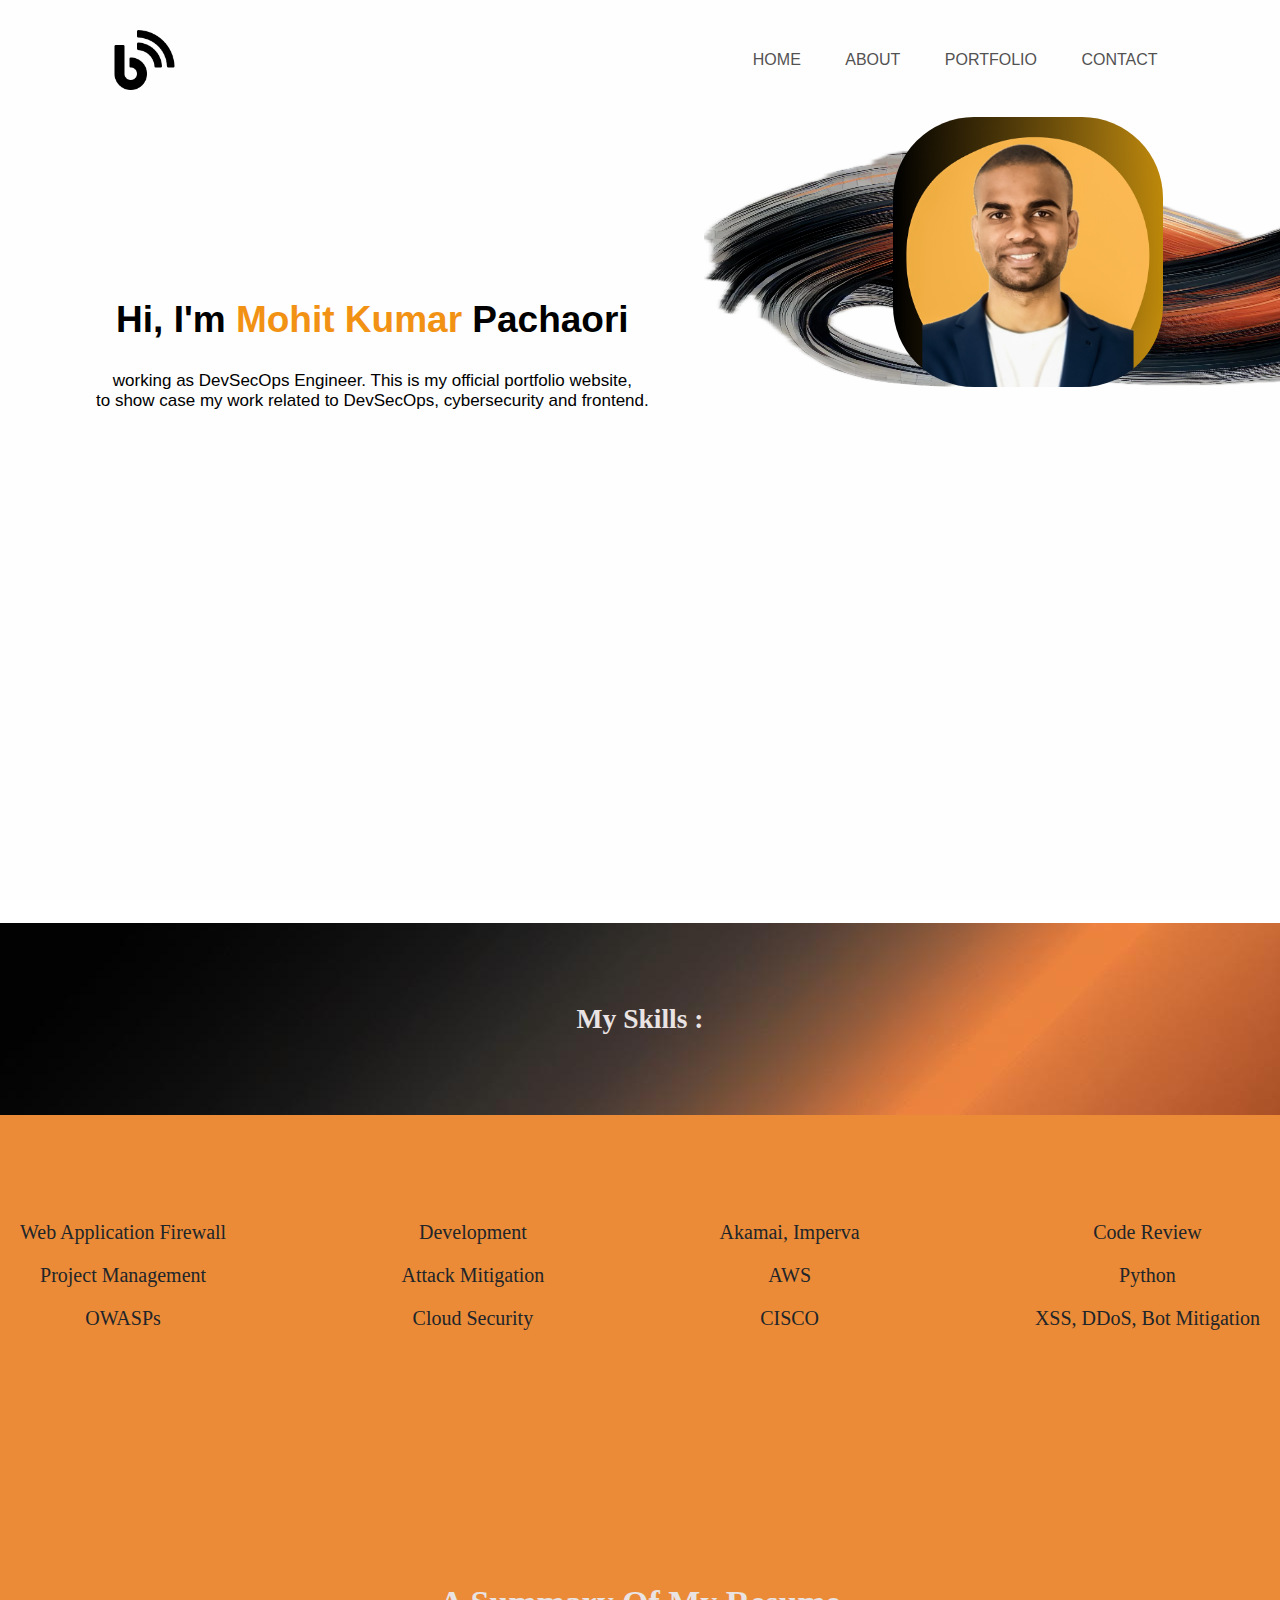
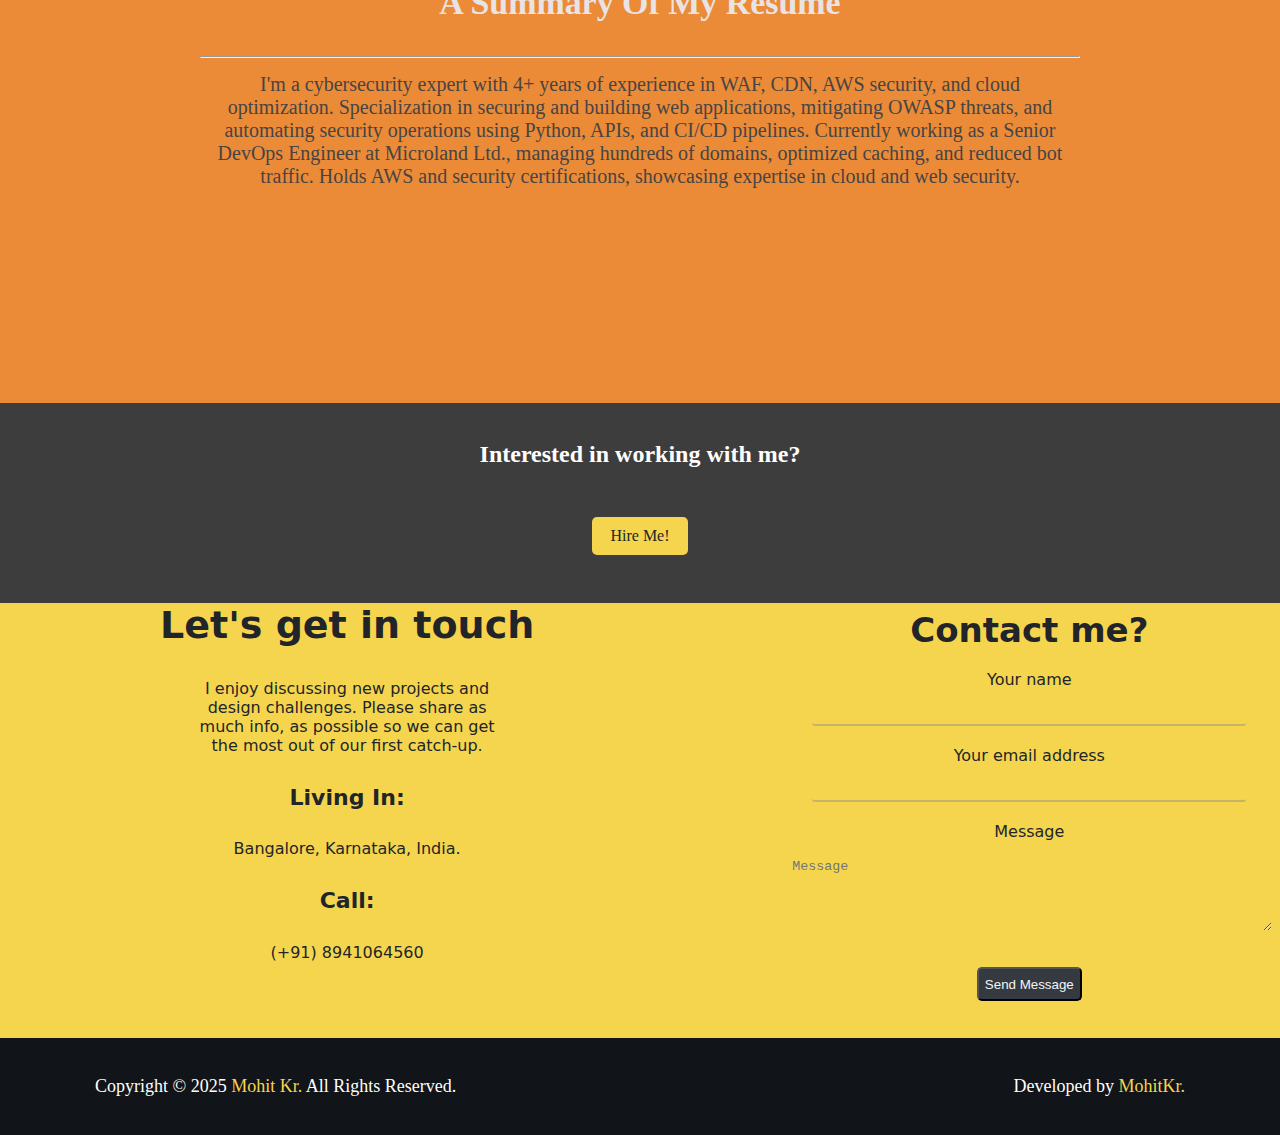
==== index.html @ 97b207b9 "message: new" ====
<!DOCTYPE html>
<html lang="en">
<head>
    <meta charset="UTF-8">
    <meta name="viewport" content="width=device-width, initial-scale=1.0">
    <title>Resume-Portfolio</title>
    <link rel="stylesheet" href="https://cdnjs.cloudflare.com/ajax/libs/font-awesome/5.15.3/css/all.min.css">
    <link rel="stylesheet" href="style/scale.css">  
</head>
<body>

    <div class="container">

        <div class="navig">
            <nav>
                <img src="icons8-logo-128.png" class="logo">
                <ul>
                    <li><a href="index_static.html">HOME</a></li>
                    <li><a href="">ABOUT</a></li>
                    <li><a href="https://bunny-rgb.github.io/Resume_portfolio/index.html">PORTFOLIO</a></li>
                    <li><a href="">CONTACT</a></li>
                </ul>
            </nav> 

            <!-- Info-->
            <div class="info">
                <mydet>
                    <h2> Hi, I'm <span>Mohit Kumar</span> Pachaori<br></h2>
                    <p>working as DevSecOps Engineer. This is my official portfolio website,<br>
                        to show case my work related to DevSecOps, cybersecurity and frontend.</p> 
                </mydet>

                <!--<h2> Hi, I'm <span>Mohit Kumar</span> Pachaori<br></h2>
                <p>working as DevSecOps Engineer. This is my official portfolio website,<br>
                 to show case my work related to DevSecOps, cybersecurity and frontend.</p> -->



                 <!-- Adding Images and Animation-->

                 <div class="img_box">
                    <img src="image.png" class="backimg">
                    <img src="IMG_2919.JPG" class="prfl">
                 </div>

            </div>

            


                  <!-- Adding Images and Animation-->


           <!--<div class="img_box">
                 <img src="image.png" class="backimg">
                 <img src="IMG_2919.JPG" class="prfl">

                 !! Copyright to mohiKumar Pachaori !!
                 @vagabond__r
            </div>-->

        </div>


        <!--Skills-->
        <div class="skill">

            <h2 style="background-image: url('left to right black orange blend image.jpg');">  My Skills :</h2> 
            <br>

            <div class="row">
                <div class="col-md-3 col-sm-3">

                     <p>Web Application Firewall</p>
                     <p>Project Management</p>
                     <p>OWASPs</p>
                     
                </div>

                <div class="col-md-3 col-sm-3">
                     <p>Development</p>
                      <p>Attack Mitigation</p>
                     <p>Cloud Security</p>
                </div>

                <div class="col-md-3 col-sm-3">
                     <p>Akamai, Imperva</p>
                     <p>AWS </p>
                     <p>CISCO</p>
                </div>

                <div class="col-md-3 col-sm-3">
                     <p>Code Review</p>
                     <p>Python</p>
                     <p>XSS, DDoS, Bot Mitigation</p>
                </div>
            </div>

             <!--Sumary of resume-->

            <div class="resumesummary">

                <summ>
                    <h3>
                        A Summary Of My Resume
                    </h3>
                    <hr />

                    <p class="Summary">I'm a cybersecurity expert with 4+ years of experience in WAF, CDN, AWS security, and cloud optimization. Specialization
                        in securing and building web applications, mitigating OWASP threats, and automating security operations using Python, APIs, and CI/CD pipelines.
                        Currently working as a Senior DevOps Engineer at Microland Ltd., managing hundreds of domains, optimized caching, and reduced 
                        bot traffic. Holds AWS and security certifications, showcasing expertise in cloud and web security.</p>

                    
                    
                </summ>
            </div>
        </div>

        <!--Get in touch-->
        <div class="touch">
            <h2> Interested in working with me? </h2>
            <a href="#contact" class="hire" data-wow-delay="1s" style="visibility: visible; animation-delay: 1s;">Hire Me!</a>

        </div>


        <!--touch and contact details-->
        <div class="contactinfo">
            <det>


                <h2> Let's get in touch</h2>
                <p> I enjoy discussing new projects and <br>
                design challenges. Please share as <br>
                much info, as possible so we can get <br>
                the most out of our first catch-up.
                 </p>

                 <h4>
                    Living In:
                </h4>
                <p>
                    Bangalore, Karnataka, India.
                </p>

                <h4>
                    Call:
                </h4>
                <p>
                    (+91) 8941064560
                </p>
            </det>

            <!--contact me-->
            <div class="contactme">
                
                <h5> Contact me? </h5>
                <p> Your name 
                    <form>
                        <input type="text"  class="yourname" required="required" maxlength="100">
                    </form>
                </p>
                
                <p> Your email address </p>
                <form>
                    <input type="email"  class="yourmail" required="required" maxlength="255">
                </form>
                <p> Message </p>
                <form>
                    <textarea placeholder="Message" class="mssg"></textarea>
                </form>

                <form class="button">
                    <button type="submit"> Send Message </button>

                </form>

                    <!-- will give INPUT field on this page ---- COMPLETED-->

            </div>
        </div>



        



        <!--copyright @mohitkumarpachaori-->
        <div class="copyright">
            <p>Copyright © 2025 <span>Mohit Kr.</span>  All Rights Reserved.</p>
            <p>Developed by <span>MohitKr.</span></p>
        </div>

    </div>
       
</body>
</html>
---- style/scale.css ----
/* Media Max-width -- 662*/
/* -----------------------------------------*/

@media (orientation: portrait){

    html,body{
        overflow-x: hidden;
        margin: 0;
        padding: 0;
        width: 100%;
    }
    
    .container{
        text-align: center;
        width: 100%;
        margin: 0 auto;
    }
    
    .navig {
        height: 100vh;
        width: 100%;
        background: #fefefe;
        font-family: sans-serif;
        position: relative;
    
        
    }
    
    nav {
        display: flex;
        padding: 20px 0;
        justify-content: space-between;
        align-items: center;
        margin: auto;
        width: 84%;
        
    
    }
    
    .logo{
        width: 60px;
        cursor: pointer;
    }
    
    nav ul li {
        display: inline-block;
        list-style: none ;
        margin: 10px 20px;
        font-family: 'Gill Sans', 'Gill Sans MT', Calibri, 'Trebuchet MS', sans-serif   ;
        font-size: 12px;
    
    }
    
    nav ul li a{
        color: rgb(83, 82, 82);
        text-decoration:wavy;
    
    }
    
    nav ul li a:hover{
        color: rgb(238, 62, 62);
    
    }


     /*Image prf and bckgrnd*/
    
     img{
        max-width: 113% auto;
        max-height: auto;
        display: block;
    }
    
    .backimg{
        width: 1200px;
        margin-left: -12%;
        
    
        
    
    }
    .prfl{
        width: 50px auto; 
        height: 40px auto;
        padding:center;
    }
    
    .img_box{
        width: 80%;
        height: 50%;
        position: absolute;
        right: 100px;
        margin-top: -15%;
      
        
    }
    .img_box img{
        height: 60%;
        left: 50%;
        bottom: 38%;
        position: absolute;
        transform: translateY(-130%) translateX(-30%);
        border-radius: 30%;
        transition: bottom 1s;
        
    }

    /* First page Info*/
    
    .info {
        margin-left: 1px;
        margin-top: 75%;
        border-left: 1px;

        mydet{
            margin-top: 55px 50px 40px;
        }
        
    
        p {
            font-style: normal;
            font-weight: lighter;
            margin-top: 1%;
            font-size: 12px;
        }
    }
    
    .info h2 {
        font-size: 25px;
        span {
            color: rgb(242, 146, 21);
        }
    }
    
    
    /*hovering moise transition*/
    
    .img_box:hover .backimg{
        bottom: 60px;
    
    }
    
    /*.img_box:hover .prfl{
        right: 1px;
    }*/
    
    /*Resume Summary*/
    
    .resumesummary{
        padding: 100px;
    
        p{
            color: rgb(71, 68, 68);
            margin: 15px;
            font-size: 18px;
        }
    
        h3{
            font-style:oblique;
            font-family:'Times New Roman', Times, serif;
            justify-content: space-between;
        }
    }
    
    
    /*skills data*/
    .skill{
        color: rgb(233, 227, 227);
        text-align: center;
        background-color: rgb(235, 139, 55);
        font-size: 29px;
        font-variant: initial;
    
    
        h2{
            font-family:'Times New Roman', Times, serif;
            font-size: 27.5px;
            padding: 80px;
            font-style:initial;
            margin-bottom: -75px;
        }
    
        p{
            color: #212529;
            font-family:'Times New Roman', Times, serif;
            font-size: 16px;
        }
    
       
    }
    
    .row{
        margin-top: 10%;
        display: flex;
        text-align: center;
        flex-wrap: wrap;
        justify-content: space-between;
    
        
    }
    
    
    
    .col-md-3{
        p{
            margin: 20px;
        }
    }
    
    .hr{
        color: yellow;
    }
    
    
    /*Hire*/
    
    .touch{
        padding:18px;
        background-color: #3d3d3d;
        color: #FFFFFF;
        text-align: center;
        
        display: flex;
        flex-direction: column;
        align-items: center;
        justify-content: center;
    
        height: 100%;
        
        
    
        h2{
            font-style: normal;
            border-color: green;
        }
        
    
    }
    
    
    .touch a{
    
        background: #F5D54E;
        padding: 10px 18px;
        text-decoration: none;
        color: #212529;
        display: inline-block;
        margin: 30px 0px;
        border-radius: 5px;
    
    }
    
    .touch a:hover{
        color: rgb(55, 148, 118);
    }
    
    
    /* get in touch and details*/
    
    .contactinfo{
        background: #F5D54E;
        color: #212529;
        font-family: system-ui, -apple-system, BlinkMacSystemFont, 'Segoe UI', Roboto, Oxygen, Ubuntu, Cantarell, 'Open Sans', 'Helvetica Neue', sans-serif;
        text-wrap: wrap;
        display:block;
    
        det{
            margin-bottom: 60px;
            margin-left: 160px;
        }
    
        h2{
            margin-top: 0px;
            font-size: 38px;
        }
    
        p{
            margin-top: 20px;
        }
    
        h4{
            margin-top: 30px;
            font-size: 22px;
        }
    
    
    }

    .contactme{
        display:flexbox;
        flex-direction: column;
        font-style: normal;
        font-family: system-ui, -apple-system, BlinkMacSystemFont, 'Segoe UI', Roboto, Oxygen, Ubuntu, Cantarell, 'Open Sans', 'Helvetica Neue', sans-serif;
        margin: 90px 30px 0px 10%;
        h5{
            font-size: 34px;
            margin: 7px 75px 10px;
            
            
        }
    
        p{
            font-size: 16px;
            font-family:system-ui, -apple-system, BlinkMacSystemFont, 'Segoe UI', Roboto, Oxygen, Ubuntu, Cantarell, 'Open Sans', 'Helvetica Neue', sans-serif
            /*margin-right: -700%;*/
            
        }
    }

    .contactme input{
        
       
        border-top: none;
        border-left: none;
        border-right: none;
        border-bottom-color: #37363672;
        border-radius: 3px;
       /* appearance: none;*/
        background-color:#F5D54E;
        

        
        min-width: 90%;

        
    }

    

    .contactme button{
        background-color: #343a40;
        color: whitesmoke;
        border-radius: 5px;
        margin-top: 32px;
        width: auto;
        max-width: 190px;
        min-height: 34px;
        margin-bottom: 50px;
    }

    .contactme textarea{
        appearance: none;
        border: none;
        border-radius: 3px;
        min-width: 100%;
        min-height: 70px;
        background-color:#F5D54E
    }
   
    
    .copyright p{
        color: #fefefe; 
        font-size: 12px; 
        span{
            color: #F5D54E;
        }
    }
    
    
    .copyright{
        background-color: #111418;
        color: #FFFFFF;
        display: flex;
        justify-content: space-between;
        align-items: center;
        margin: auto;
        font-size: 14px;
        padding-block: start end;
        
        
    }

}


/**--- Default layout --*/

/* --------------------------------------
@vagabond__r
----------------------------------------*/


@media (orientation: landscape){
    html,body{
        overflow-x: hidden;
        margin: 0;
        padding: 0;
        width: 100%;
    }
    
    /**{
        outline: 1px solid red;
    }*/
    
    /* -- Developed by Mohit Kumar Pachaori */
    /*body {
        background: rgb(232, 168, 83);
        color: rgb(4, 4, 4);
        d-- @vagabond__r
        font-family: 'Franklin Gothic Medium', 'Arial Narrow', Arial, sans-serif;
    }*/
    
    .container{
        text-align: center;
        width: 100%;
        margin: 0 auto;
    }
    
    .navig {
        height: 100vh;
        width: 100%;
        background: #fefefe;
        font-family: sans-serif;
        position: relative;
    
        
    }
    
    nav {
        display: flex;
        padding: 20px 0;
        justify-content: space-between;
        align-items: center;
        margin: auto;
        width: 84%;
        
    
    
    }
    
    .logo{
        width: 80px;
        cursor: pointer;
    }
    
    nav ul li {
        display: inline-block;
        list-style: none ;
        margin: 10px 20px;
        font-family: 'Gill Sans', 'Gill Sans MT', Calibri, 'Trebuchet MS', sans-serif   ;
    
    }
    
    nav ul li a{
        color: rgb(83, 82, 82);
        text-decoration:wavy;
    
    }
    
    nav ul li a:hover{
        color: rgb(238, 62, 62);
    
    }
    
    .info {

        display:flex;
        padding: 20px 0 0px;
        justify-content: space-between;
        align-items: center;
        margin: auto;
        width: 85%;
        margin-top: 10%;

        .mydet{
            width: auto;
            cursor: pointer;
        }
        
    
        p {
            font-style: normal;
            font-weight: lighter;
            margin-top: 1%;
            /*margin-left: -39%;*/
            font-size: 17px;
        }
    }
    
    .info h2 {
       /* margin-left: -39%;*/
        font-size: 37px;
        
        span {
            color: rgb(242, 146, 21);
        }
    }
    
    
    /*Image prf and bckgrnd*/
    
    .img_box img{
        max-width: auto;
        height: auto;
        display: inline-block;
        margin: -250px 50px;
    }
    
    .backimg{
        width: 900px;
        margin-left: -12%;
    
        
    
    }
    .prfl{
        width: 275px auto; 
    }
    
    .img_box{
        width: 40%;
        height: 50%;
        position: absolute;
        right: 100px;
      
        
    }
    .img_box img{
        height: 60%;
        left: 50%;
        bottom: 19%;
        position: absolute;
        transform: translateY(-130%) translateX(-30%);
        border-radius: 30%;
        transition: bottom 1s;
    }
    
    /*hovering moise transition*/
    
    .img_box:hover .backimg{
        bottom: 60px;
    
    }
    
    /*.img_box:hover .prfl{
        right: 1px;
    }*/
    
    
    
    /*skills data*/
    .skill{
        color: rgb(233, 227, 227);
        text-align: center;
        background-color: rgb(235, 139, 55);
        font-size: 29px;
        font-variant: initial;
    
    
        h2{
            font-family:'Times New Roman', Times, serif;
            font-size: 27.5px;
            padding: 80px;
            font-style:initial;
            margin-bottom: -75px;
        }
    
        p{
            color: #212529;
            font-family:'Times New Roman', Times, serif;
            font-size: 20px;
        }
    
       
    }
    
    .row{
        margin-top: 10%;
        display: flex;
        text-align: center;
        flex-wrap: wrap;
        justify-content: space-between;
    
        
    }
    
    
    
    .col-md-3{
        p{
            margin: 20px;
        }
    }
    
    .hr{
        color: yellow;
    }
    
    
    /*Resume Summary*/
    
    .resumesummary{
        padding: 200px;
    
        p{
            color: rgb(71, 68, 68);
            margin: 15px;
        }
    
        h2{
            font-style:oblique;
        }
    }
    
    
    /*Hire*/
    
    .touch{
        padding:18px;
        background-color: #3d3d3d;
        color: #FFFFFF;
        text-align: center;
        
        display: flex;
        flex-direction: column;
        align-items: center;
        justify-content: center;
    
        height: 100%;
        
        
    
        h2{
            font-style: normal;
            border-color: green;
        }
        
    
    }
    
    
    .touch a{
    
        background: #F5D54E;
        padding: 10px 18px;
        text-decoration: none;
        color: #212529;
        display: inline-block;
        margin: 30px 0px;
        border-radius: 5px;
    
    }
    
    .touch a:hover{
        color: rgb(55, 148, 118);
    }
    
    
    /* get in touch and details*/
    
    .contactinfo{
        background: #F5D54E;
        color: #212529;
        font-family: system-ui, -apple-system, BlinkMacSystemFont, 'Segoe UI', Roboto, Oxygen, Ubuntu, Cantarell, 'Open Sans', 'Helvetica Neue', sans-serif;
        text-wrap: wrap;
        display: flex;
    
        det{
            margin-bottom: 60px;
            margin-left: 160px;
        }
    
        h2{
            margin-top: 0px;
            font-size: 38px;
        }
    
        p{
            margin-top: 20px;
        }
    
        h4{
            margin-top: 30px;
            font-size: 22px;
        }
    
    
    }
    
    .contactme{
        display:flexbox;
        flex-direction: column;
        font-style: normal;
        font-family: system-ui, -apple-system, BlinkMacSystemFont, 'Segoe UI', Roboto, Oxygen, Ubuntu, Cantarell, 'Open Sans', 'Helvetica Neue', sans-serif;
        margin: 0px 10px 0px 20%;
        h5{
            font-size: 34px;
            margin: 7px 120px 10px;
            
            
        }
    
        p{
            font-size: 16px;
            font-family:system-ui, -apple-system, BlinkMacSystemFont, 'Segoe UI', Roboto, Oxygen, Ubuntu, Cantarell, 'Open Sans', 'Helvetica Neue', sans-serif
            /*margin-right: -700%;*/
            
        }
    }

    .contactme input{
        
       
        border-top: none;
        border-left: none;
        border-right: none;
        border-bottom-color: #37363672;
        border-radius: 3px;
       /* appearance: none;*/
        background-color:#F5D54E;
        

        
        min-width: 90%;

        
    }

    

    .contactme button{
        background-color: #343a40;
        color: whitesmoke;
        border-radius: 5px;
        margin-top: 32px;
        width: auto;
        max-width: 190px;
        min-height: 34px;
    }

    .contactme textarea{
        appearance: none;
        border: none;
        border-radius: 3px;
        min-width: 100%;
        min-height: 70px;
        background-color:#F5D54E
    }
   
    
    
    .copyright p{
        color: #fefefe; 
        font-size: 18px; 
        span{
            color: #F5D54E;
        }
    }
    
    
    .copyright{
        background-color: #111418;
        color: #FFFFFF;
        display: flex;
        justify-content: space-between;
        align-items: center;
        margin: auto;
        font-size: 16px;
        padding: 20px 95px;
       
        
        
    }
    
    
    
    
}
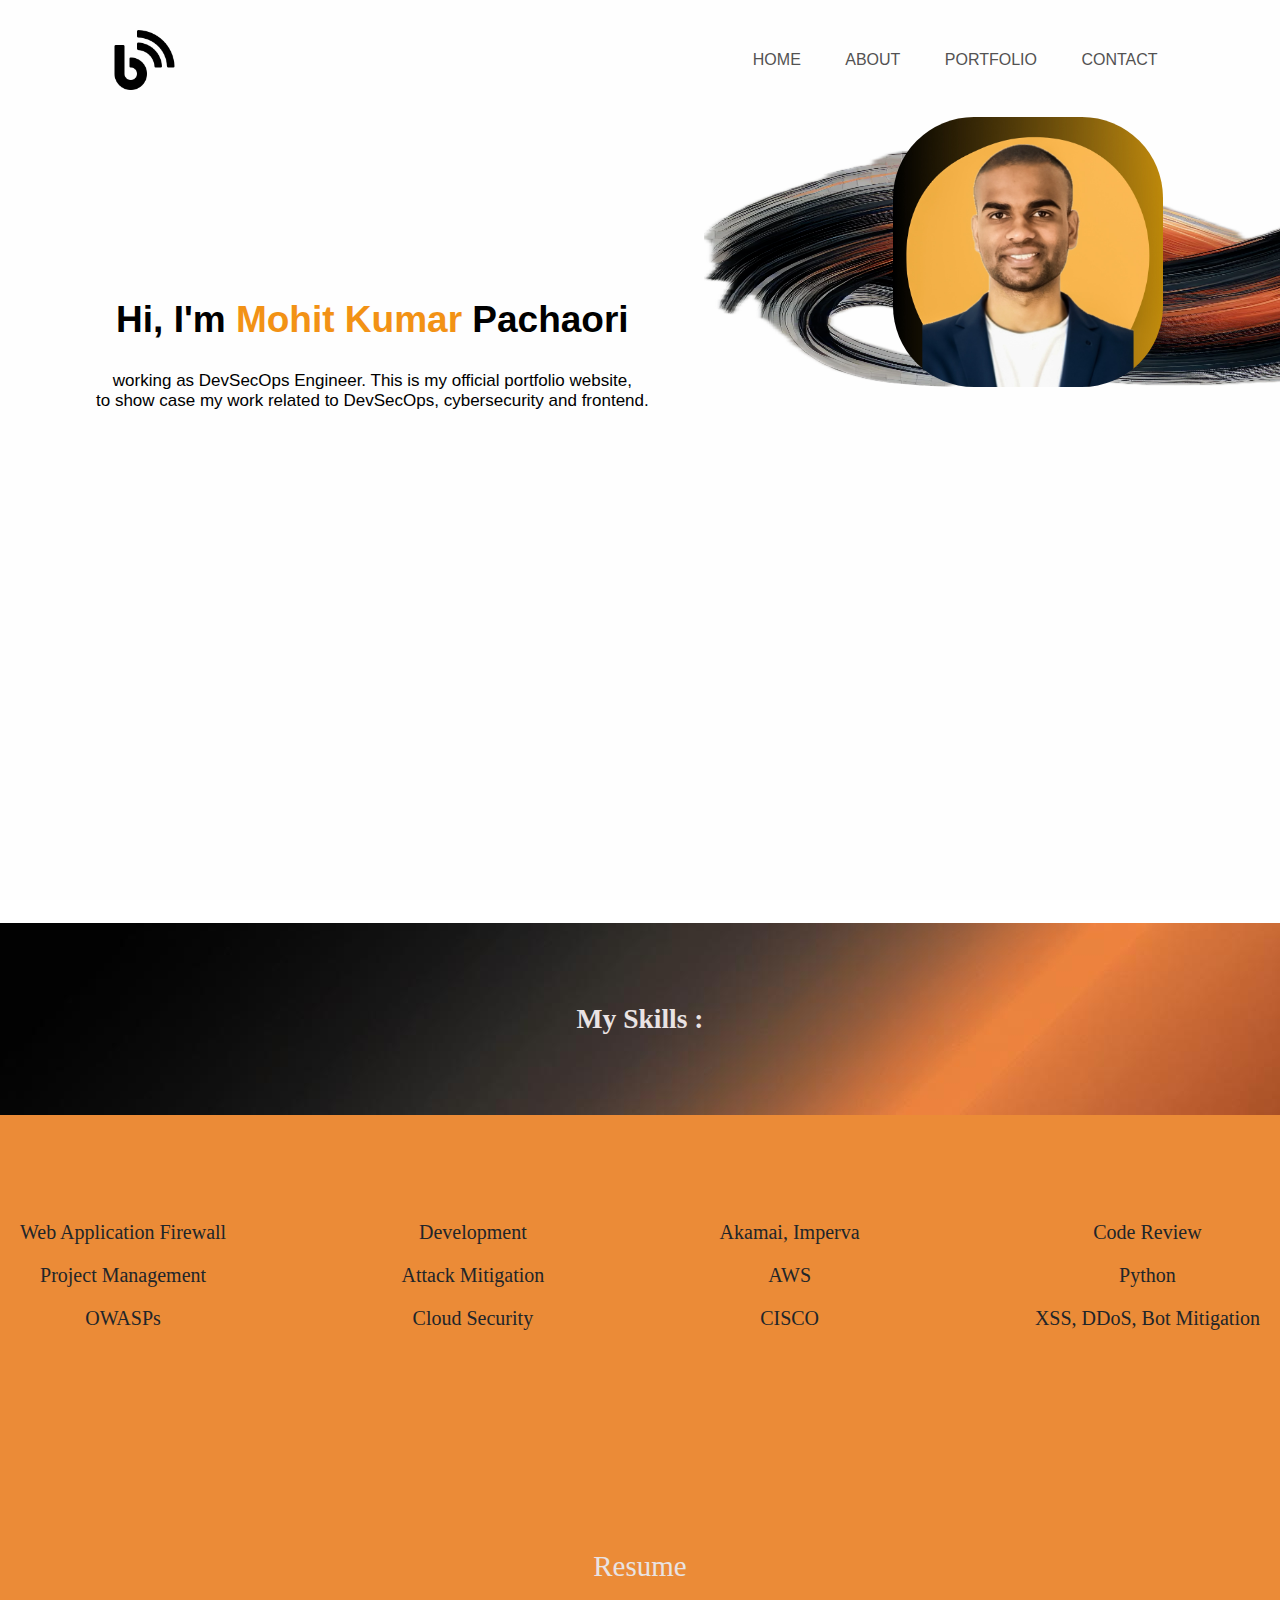
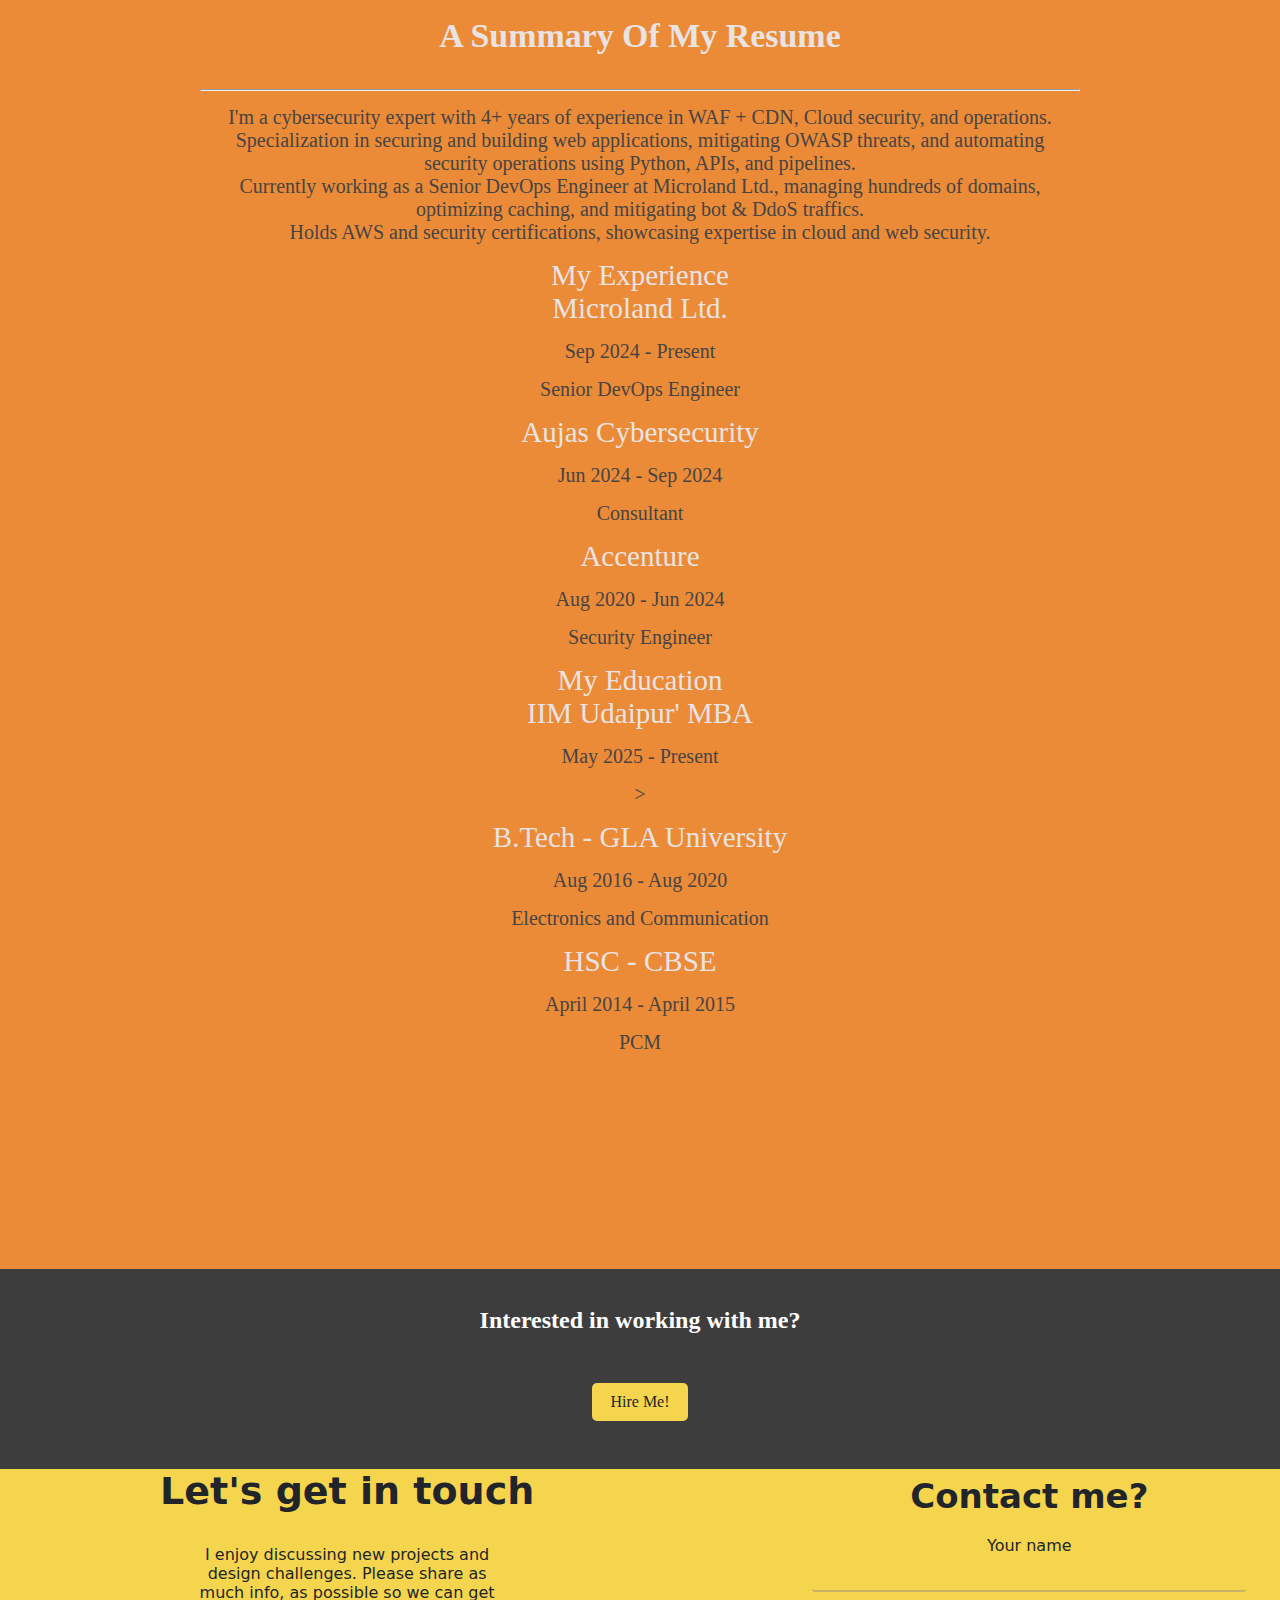
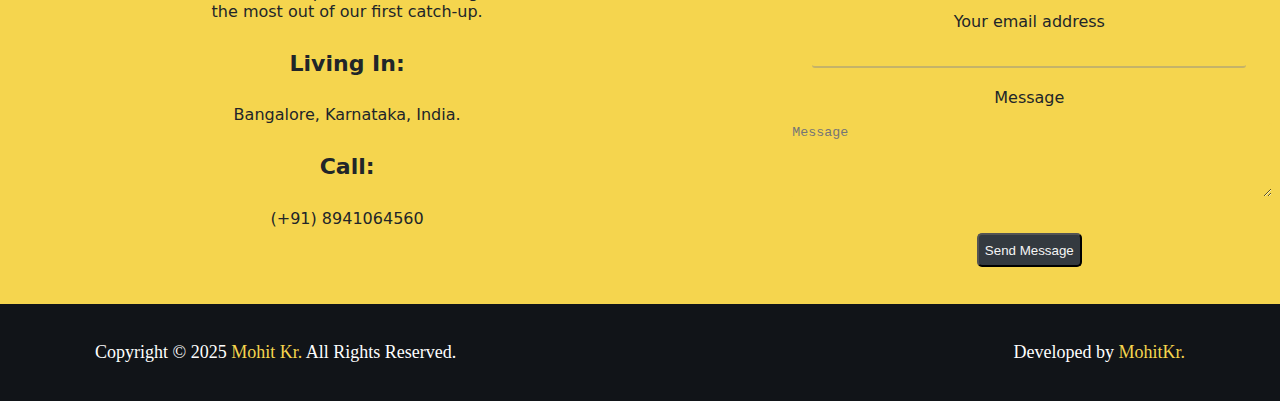
==== commit d641f5ad: "Update index.html" ====
--- a/index.html
+++ b/index.html
@@ -15,12 +15,12 @@
             <nav>
                 <img src="icons8-logo-128.png" class="logo">
                 <ul>
-                    <li><a href="index_static.html">HOME</a></li>
-                    <li><a href="">ABOUT</a></li>
+                    <li><a href="index.html">HOME</a></li>
+                    <li><a href="#About">ABOUT</a></li>
                     <li><a href="https://bunny-rgb.github.io/Resume_portfolio/index.html">PORTFOLIO</a></li>
-                    <li><a href="">CONTACT</a></li>
+                    <li><a href="#Contact">CONTACT</a></li>
                 </ul>
-            </nav> 
+            </nav>
 
             <!-- Info-->
             <div class="info">
@@ -63,7 +63,7 @@
 
 
         <!--Skills-->
-        <div class="skill">
+        <div class="skill" div id="About">
 
             <h2 style="background-image: url('left to right black orange blend image.jpg');">  My Skills :</h2> 
             <br>
@@ -101,18 +101,66 @@
             <div class="resumesummary">
 
                 <summ>
+                    <h7><span class="highlight-box">Resume</span></h7><br>
                     <h3>
-                        A Summary Of My Resume
+                        A Summary Of My <span class="resumehtl">Resume</span>
                     </h3>
                     <hr />
 
-                    <p class="Summary">I'm a cybersecurity expert with 4+ years of experience in WAF, CDN, AWS security, and cloud optimization. Specialization
-                        in securing and building web applications, mitigating OWASP threats, and automating security operations using Python, APIs, and CI/CD pipelines.
-                        Currently working as a Senior DevOps Engineer at Microland Ltd., managing hundreds of domains, optimized caching, and reduced 
-                        bot traffic. Holds AWS and security certifications, showcasing expertise in cloud and web security.</p>
-
+                    <p class="Summary">I'm a cybersecurity expert with 4+ years of experience in WAF + CDN, Cloud security, and operations.<br>
+                         Specialization in securing and building web applications, mitigating OWASP threats, and automating security operations using Python, APIs, and pipelines.<br>
+                        Currently working as a Senior DevOps Engineer at Microland Ltd., managing hundreds of domains, optimizing caching, and mitigating 
+                        bot & DdoS traffics.<br>
+                        Holds AWS and security certifications, showcasing expertise in cloud and web security.</p>
+
+                    <!-- Experience -->
+
+                    <section class="experiencesection">
+                        <h7 class="exp-title"> My Experience</h7>
+
+                        <div class="exp-items">
+                            <h8>Microland Ltd.</h8>
+                            <p> Sep 2024 - Present</p>
+                            <p> Senior DevOps Engineer</p>
+                        </div>
+
+                        <div class="exp-items">
+                            <h8> Aujas Cybersecurity</h8>
+                            <p> Jun 2024 - Sep 2024</p>
+                            <p> Consultant</p>
+                        </div>
+
+                        <div class="exp-items">
+                            <h8> Accenture</h8>
+                            <p> Aug 2020 - Jun 2024</p>
+                            <p> Security Engineer</p>
+                        </div>
+                    </section> 
                     
-                    
+                    <!-- Education -->
+
+                    <section class="Educationsection">
+                        <h7 class="edu-title"> My Education</h7>
+
+                        <div class="Edu-items">
+                            <h8>IIM Udaipur' MBA</h8>
+                            <p> May 2025 - Present</p>
+                            <p> <!--Data can be put here --> > </p>
+                        </div>
+
+                        <div class="Edu-items">
+                            <h8> B.Tech - GLA University</h8>
+                            <p> Aug 2016 - Aug 2020</p>
+                            <p> Electronics and Communication</p>
+                        </div>
+
+                        <div class="Edu-items">
+                            <h8> HSC - CBSE</h8>
+                            <p> April 2014 - April 2015</p>
+                            <p> PCM</p>
+                        </div>
+                    </section> 
+
                 </summ>
             </div>
         </div>
@@ -120,13 +168,13 @@
         <!--Get in touch-->
         <div class="touch">
             <h2> Interested in working with me? </h2>
-            <a href="#contact" class="hire" data-wow-delay="1s" style="visibility: visible; animation-delay: 1s;">Hire Me!</a>
+            <a href="#Contact" class="hire" data-wow-delay="1s" style="visibility: visible; animation-delay: 1s;">Hire Me!</a>
 
         </div>
 
 
         <!--touch and contact details-->
-        <div class="contactinfo">
+        <div class="contactinfo" dev id="Contact">
             <det>
 
 
@@ -196,4 +244,4 @@
     </div>
        
 </body>
-</html>+</html>
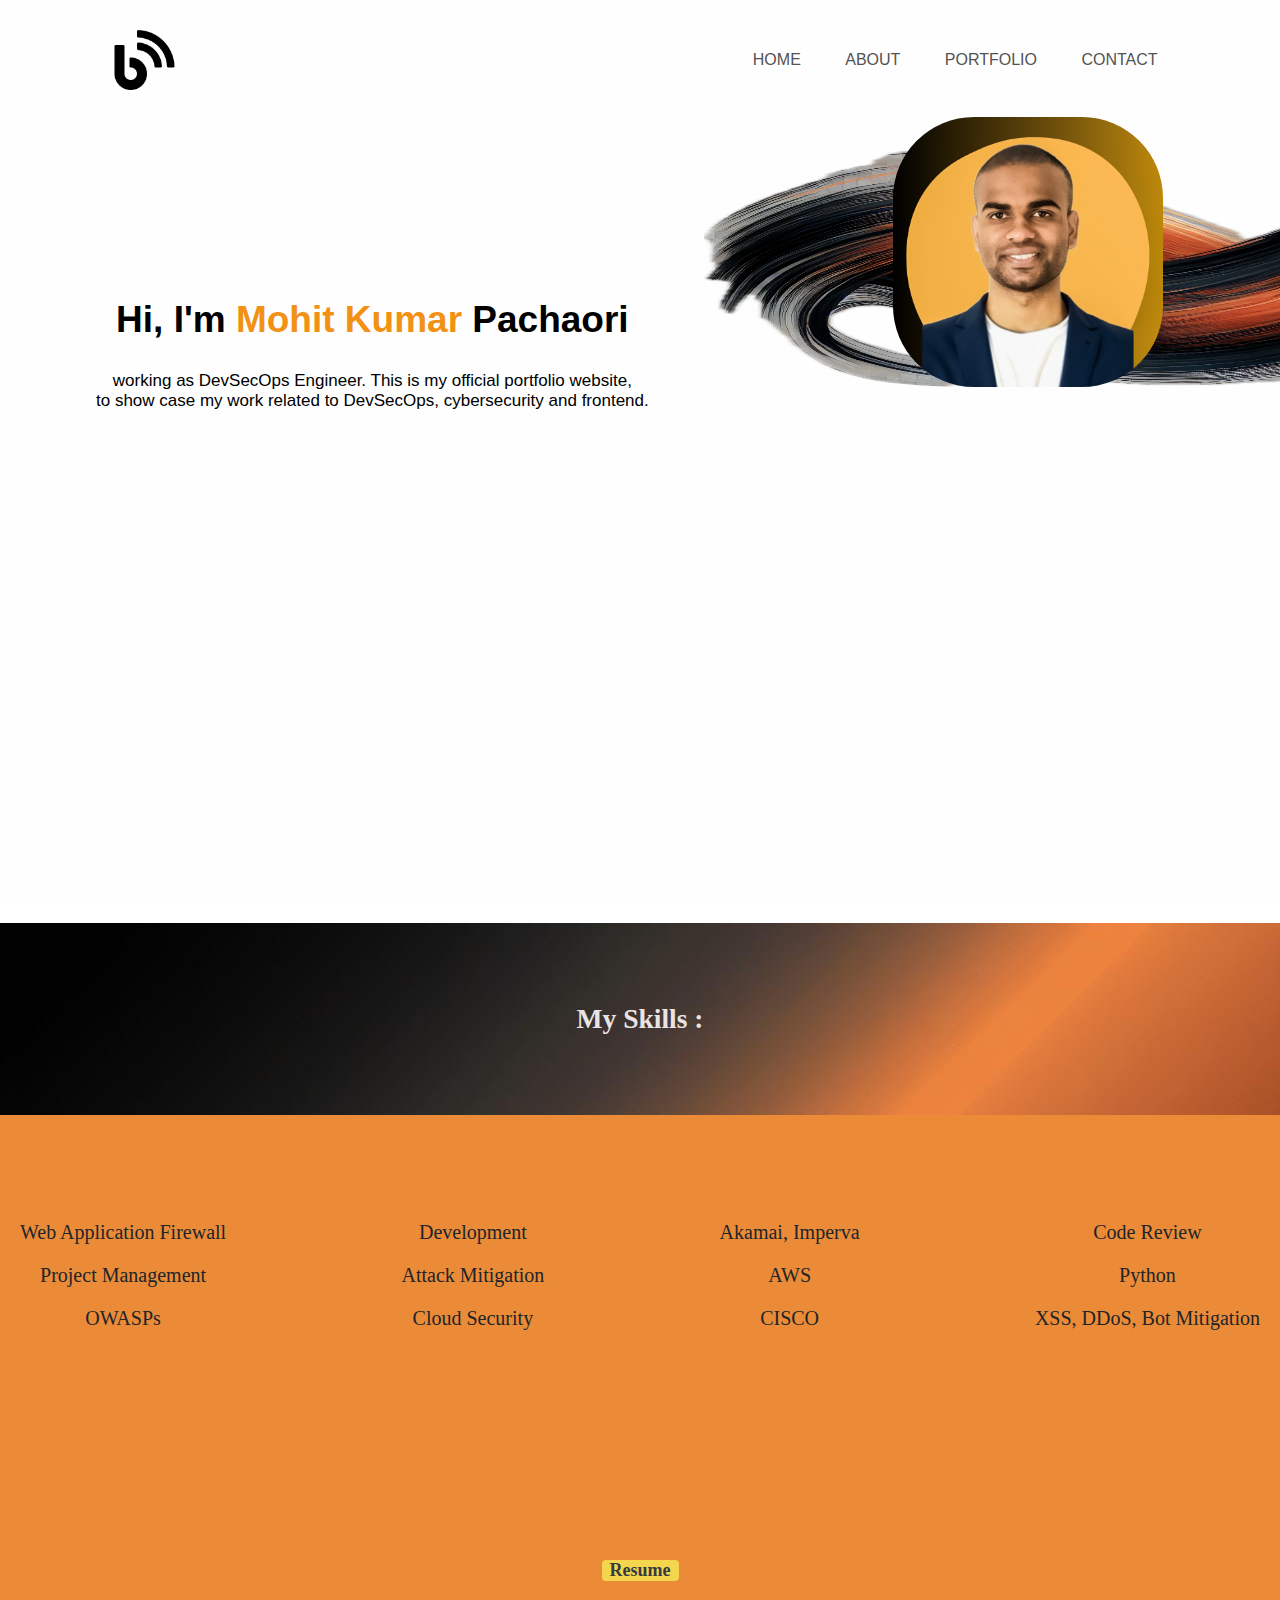
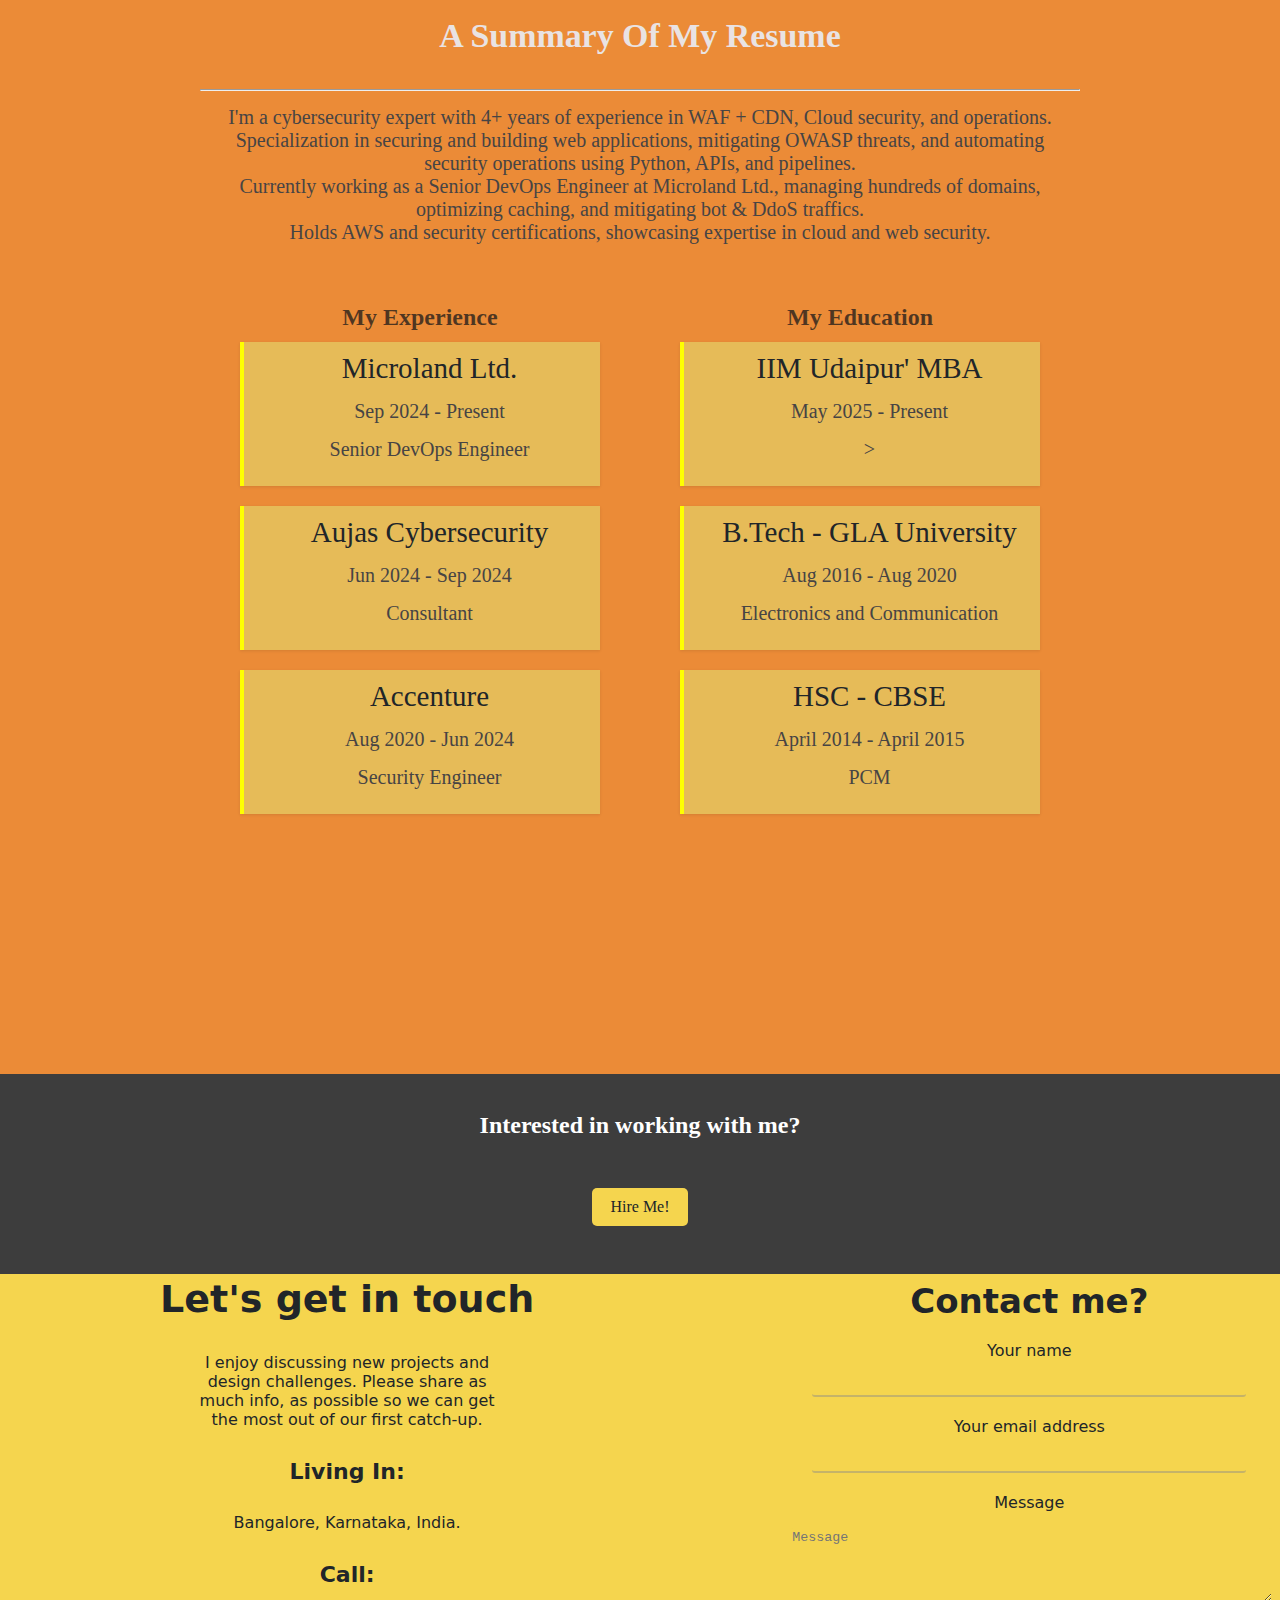
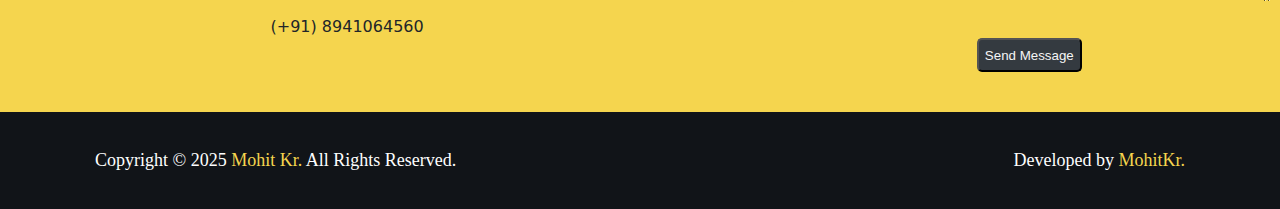
==== commit 0c8fe8fd: "Update index.html" ====
--- a/index.html
+++ b/index.html
@@ -115,51 +115,66 @@
 
                     <!-- Experience -->
 
-                    <section class="experiencesection">
-                        <h7 class="exp-title"> My Experience</h7>
-
-                        <div class="exp-items">
-                            <h8>Microland Ltd.</h8>
-                            <p> Sep 2024 - Present</p>
-                            <p> Senior DevOps Engineer</p>
+                    <div class="grid">
+                        <div class="coloumn">
+
+                            <section class="experiencesection">
+                                <h7 class="exp-title"> My Experience</h7>
+        
+                                <div class="exp-items">
+                                    <h8>Microland Ltd.</h8>
+                                    <p> Sep 2024 - Present</p>
+                                    <p> Senior DevOps Engineer</p>
+                                </div>
+        
+                                <div class="exp-items">
+                                    <h8> Aujas Cybersecurity</h8>
+                                    <p> Jun 2024 - Sep 2024</p>
+                                    <p> Consultant</p>
+                                </div>
+        
+                                <div class="exp-items">
+                                    <h8> Accenture</h8>
+                                    <p> Aug 2020 - Jun 2024</p>
+                                    <p> Security Engineer</p>
+                                </div>
+                            </section>
                         </div>
-
-                        <div class="exp-items">
-                            <h8> Aujas Cybersecurity</h8>
-                            <p> Jun 2024 - Sep 2024</p>
-                            <p> Consultant</p>
+                         
+                        
+                        <!-- Education -->
+
+                        <div class="coloumn">
+
+                            <section class="Educationsection">
+                                <h7 class="edu-title"> My Education</h7>
+        
+                                <div class="Edu-items">
+                                    <h8>IIM Udaipur' MBA</h8>
+                                    <p> May 2025 - Present</p>
+                                    <p> <!--Data can be put here --> > </p>
+                                </div>
+        
+                                <div class="Edu-items">
+                                    <h8> B.Tech - GLA University</h8>
+                                    <p> Aug 2016 - Aug 2020</p>
+                                    <p> Electronics and Communication</p>
+                                </div>
+        
+                                <div class="Edu-items">
+                                    <h8> HSC - CBSE</h8>
+                                    <p> April 2014 - April 2015</p>
+                                    <p> PCM</p>
+                                </div>
+                            </section>
+
                         </div>
-
-                        <div class="exp-items">
-                            <h8> Accenture</h8>
-                            <p> Aug 2020 - Jun 2024</p>
-                            <p> Security Engineer</p>
-                        </div>
-                    </section> 
+    
+                         
+
+                    </div>
+
                     
-                    <!-- Education -->
-
-                    <section class="Educationsection">
-                        <h7 class="edu-title"> My Education</h7>
-
-                        <div class="Edu-items">
-                            <h8>IIM Udaipur' MBA</h8>
-                            <p> May 2025 - Present</p>
-                            <p> <!--Data can be put here --> > </p>
-                        </div>
-
-                        <div class="Edu-items">
-                            <h8> B.Tech - GLA University</h8>
-                            <p> Aug 2016 - Aug 2020</p>
-                            <p> Electronics and Communication</p>
-                        </div>
-
-                        <div class="Edu-items">
-                            <h8> HSC - CBSE</h8>
-                            <p> April 2014 - April 2015</p>
-                            <p> PCM</p>
-                        </div>
-                    </section> 
 
                 </summ>
             </div>
--- a/style/scale.css
+++ b/style/scale.css
@@ -147,7 +147,7 @@
     /*Resume Summary*/
     
     .resumesummary{
-        padding: 100px;
+        padding: 80px 20px;
     
         p{
             color: rgb(71, 68, 68);
@@ -156,11 +156,85 @@
         }
     
         h3{
+            
             font-style:oblique;
             font-family:'Times New Roman', Times, serif;
             justify-content: space-between;
         }
-    }
+
+    }
+
+    
+    .highlight-box{
+        background-color: #F5D54E;
+        color: #343a40;
+        padding: 0px 8px;
+        border-radius: 4px;
+        font-weight: bold;
+        font-size: 18px;
+        display: inline-block;
+    }
+
+
+    /* -- Experience ---*/
+
+    .experiencesection{
+        padding: 20px;
+
+    }
+
+    .exp-title{
+        font-size: 24px;
+        font-weight: bold;
+        margin-bottom: 20px;
+        color: #1c1a1abf;
+        padding-bottom: 20px;
+
+    }
+
+    .exp-items{
+        color: #212529;
+        border-left: 4px solid yellow;
+        padding-left: 15px;
+        margin-bottom: 20px;
+        margin-top: 10px;
+        padding-top: 10px;
+        padding-bottom: 10px;
+        background-color: #e6bb58;
+        box-shadow: 0px 1px 3px rgba(0, 0, 0, 0.1);
+
+    }
+
+
+    /* Education */
+
+    .Educationsection{
+        padding: 20px;
+    }
+
+    .edu-title{
+        font-size: 24px;
+        font-weight: bold;
+        margin-bottom: 20px;
+        color: #1c1a1abf;
+        padding-bottom: 20px;
+    }
+
+    .Edu-items{
+        color: #212529;
+        border-left: 4px solid yellow;
+        padding-left: 15px;
+        margin-bottom: 20px;
+        margin-top: 10px;
+        padding-top: 10px;
+        padding-bottom: 10px;
+        background-color: #e6bb58;
+        box-shadow: 0px 1px 3px rgba(0, 0, 0, 0.1);
+    }
+
+
+    
+
     
     
     /*skills data*/
@@ -175,7 +249,7 @@
         h2{
             font-family:'Times New Roman', Times, serif;
             font-size: 27.5px;
-            padding: 80px;
+            padding: 15px;
             font-style:initial;
             margin-bottom: -75px;
         }
@@ -601,7 +675,90 @@
             font-style:oblique;
         }
     }
-    
+
+    /* -- Education and Expereince */
+    
+     
+    .highlight-box{
+        background-color: #F5D54E;
+        color: #343a40;
+        padding: 0px 8px;
+        border-radius: 4px;
+        font-weight: bold;
+        font-size: 18px;
+        display: inline-block;
+    }
+
+    .grid{
+        display: flex;
+        justify-content: space-between;
+        gap: 40px;
+        padding: 20px;
+        flex-wrap: wrap;
+    }
+
+    .coloumn{
+        flex: 1;
+        min-width: 20px;
+    }
+
+
+    /* -- Experience ---*/
+
+    .experiencesection{
+        padding: 20px;
+       
+
+    }
+
+    .exp-title{
+        font-size: 24px;
+        font-weight: bold;
+        margin-bottom: 20px;
+        color: #1c1a1abf;
+        padding-bottom: 20px;
+
+    }
+
+    .exp-items{
+        color: #212529;
+        border-left: 4px solid yellow;
+        padding-left: 15px;
+        margin-bottom: 20px;
+        margin-top: 10px;
+        padding-top: 10px;
+        padding-bottom: 10px;
+        background-color: #e6bb58;
+        box-shadow: 0px 1px 3px rgba(0, 0, 0, 0.1);
+
+    }
+
+
+    /* Education */
+
+    .Educationsection{
+        padding: 20px;
+    }
+
+    .edu-title{
+        font-size: 24px;
+        font-weight: bold;
+        margin-bottom: 20px;
+        color: #1c1a1abf;
+        padding-bottom: 20px;
+    }
+
+    .Edu-items{
+        color: #212529;
+        border-left: 4px solid yellow;
+        padding-left: 15px;
+        margin-bottom: 20px;
+        margin-top: 10px;
+        padding-top: 10px;
+        padding-bottom: 10px;
+        background-color: #e6bb58;
+        box-shadow: 0px 1px 3px rgba(0, 0, 0, 0.1);
+    }
     
     /*Hire*/
     
@@ -654,8 +811,10 @@
         font-family: system-ui, -apple-system, BlinkMacSystemFont, 'Segoe UI', Roboto, Oxygen, Ubuntu, Cantarell, 'Open Sans', 'Helvetica Neue', sans-serif;
         text-wrap: wrap;
         display: flex;
+        
     
         det{
+            margin-top: 03px;
             margin-bottom: 60px;
             margin-left: 160px;
         }
@@ -765,4 +924,4 @@
     
     
     
-}+}
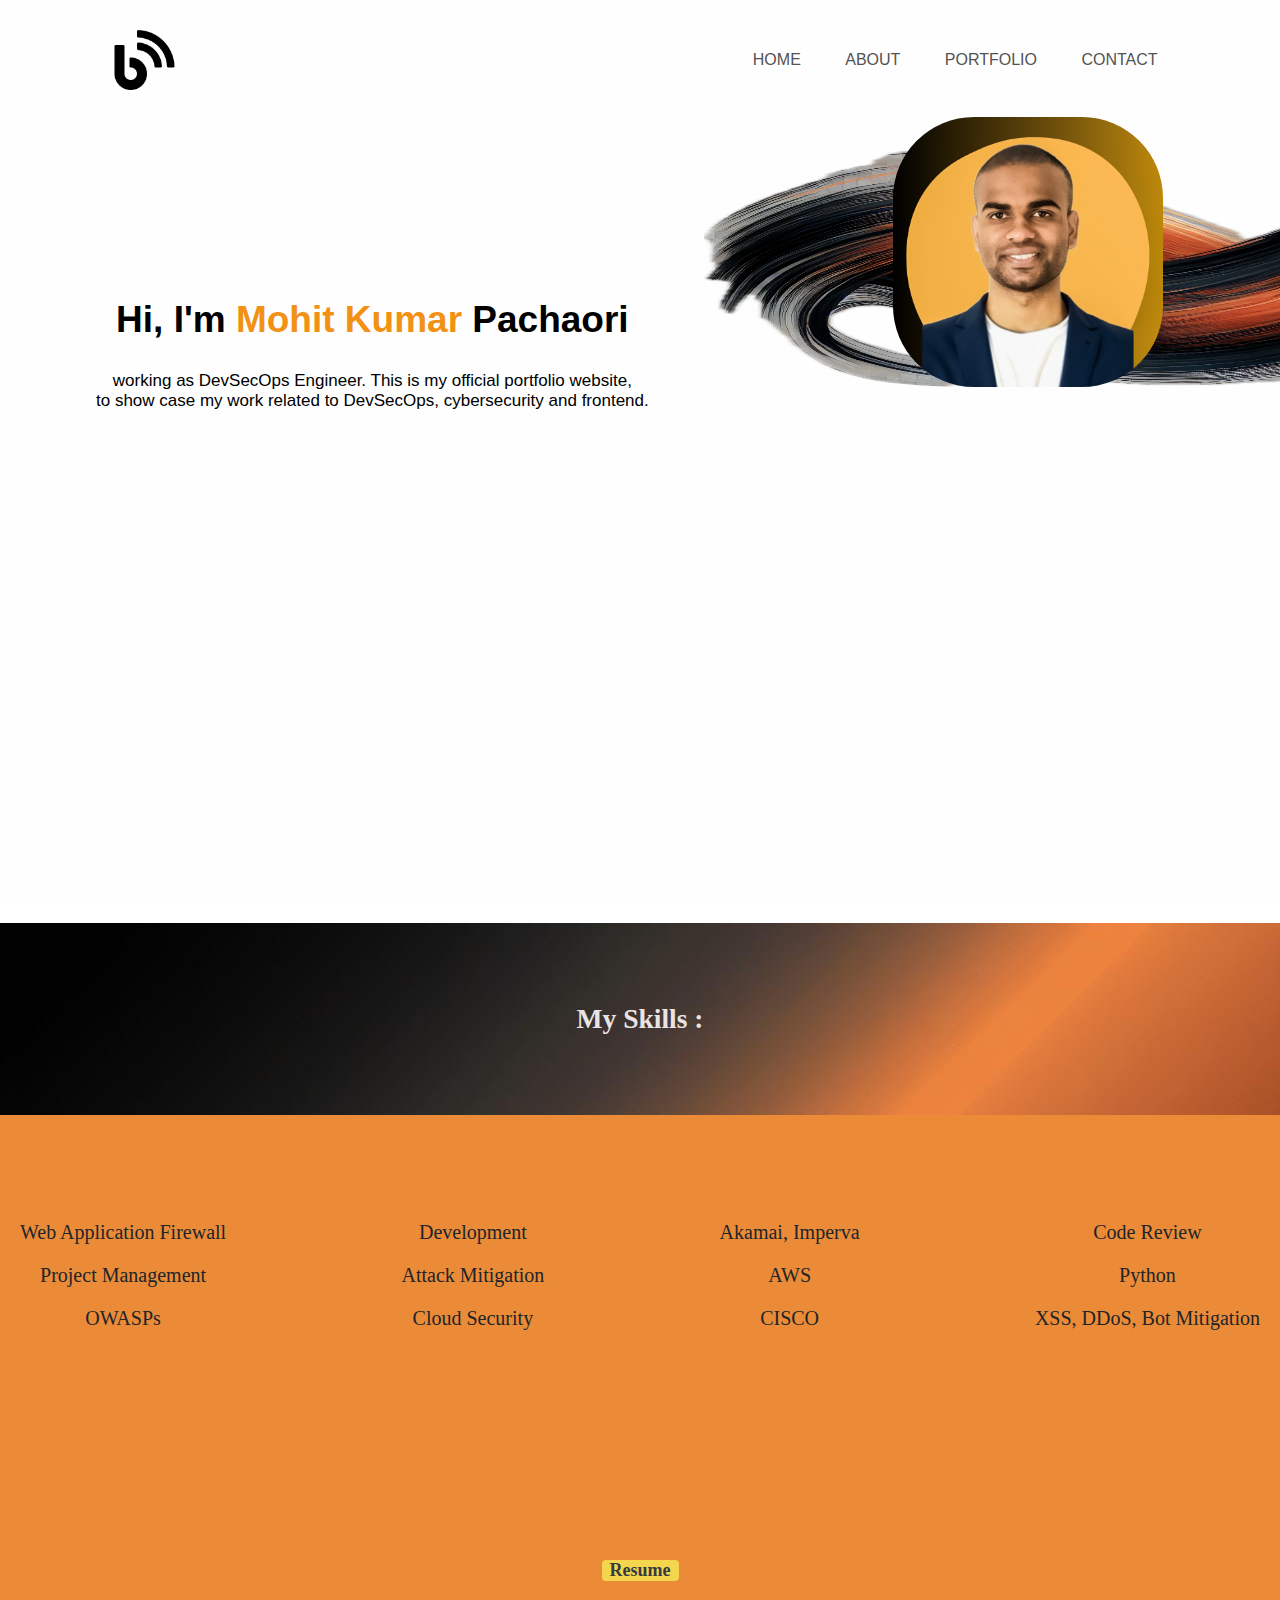
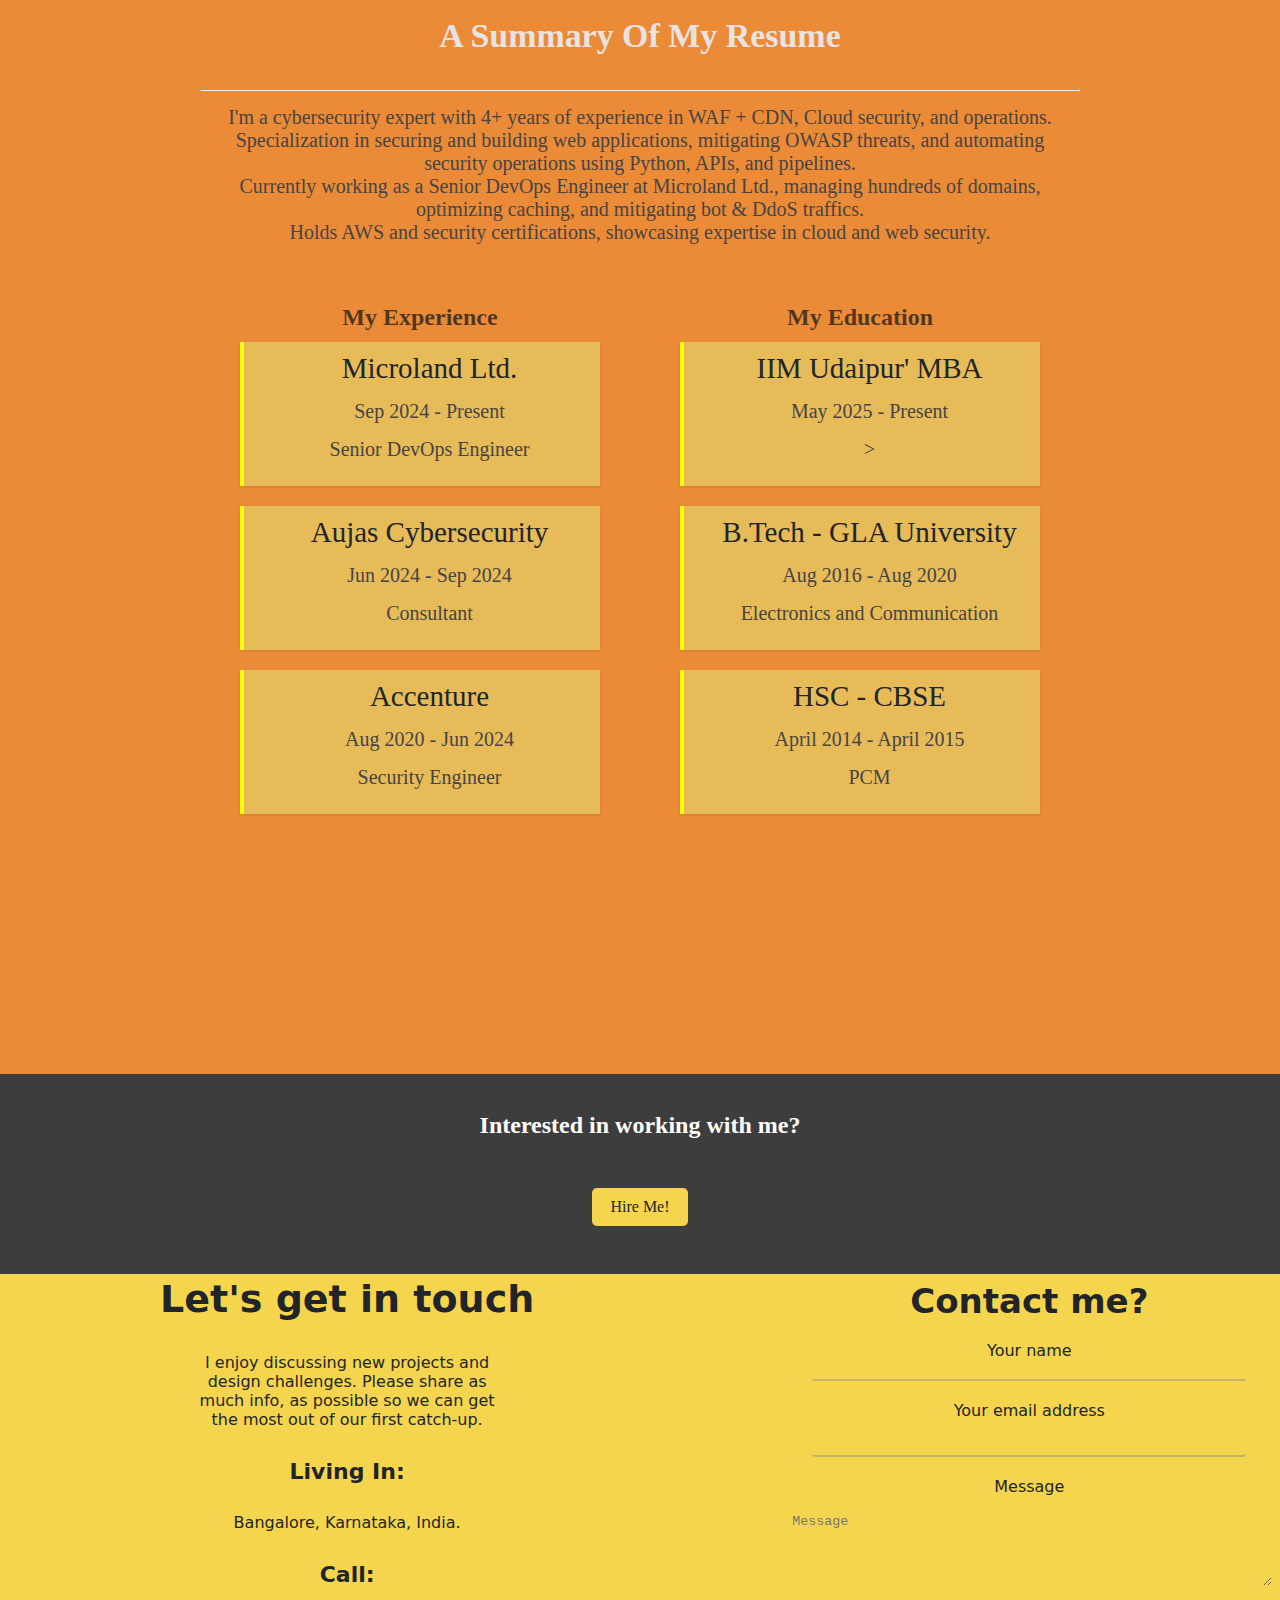
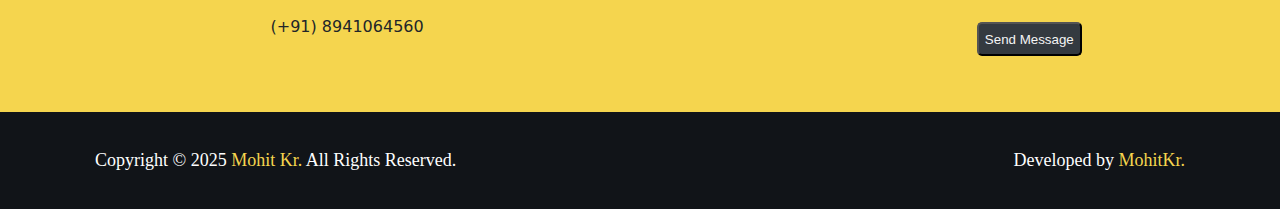
==== commit 01467404: "Update index.html" ====
--- a/index.html
+++ b/index.html
@@ -219,23 +219,28 @@
             <div class="contactme">
                 
                 <h5> Contact me? </h5>
-                <p> Your name 
-                    <form>
-                        <input type="text"  class="yourname" required="required" maxlength="100">
-                    </form>
-                </p>
-                
-                <p> Your email address </p>
-                <form>
+                <form  action="https://api.web3forms.com/submit" method="POST">
+
+                    <!---Access Key -->
+                    <input type="hidden" name="access_key" value="c9a985fe-237d-4fef-84a5-b1f4ab2dcabf">
+
+                    <p> Your name 
+                    <input type="text"  class="yourname" required="required" maxlength="100">
+                    </p>
+                    
+                    <p> Your email address </p>
+       
                     <input type="email"  class="yourmail" required="required" maxlength="255">
-                </form>
-                <p> Message </p>
-                <form>
+    
+                    <p> Message </p>
+  
                     <textarea placeholder="Message" class="mssg"></textarea>
-                </form>
-
-                <form class="button">
-                    <button type="submit"> Send Message </button>
+
+                    <!---Restricting checkbox-->
+                    <input type="checkbox" name="botcheck" class="hidden" style="display: none;">
+                    <!-- Custom Confirmation / Success Page -->
+                    <input type="hidden" name="redirect" value="https://mywebsite.com/thanks.html">
+                    <button type="submit" class="button"> Send Message </button>
 
                 </form>
 
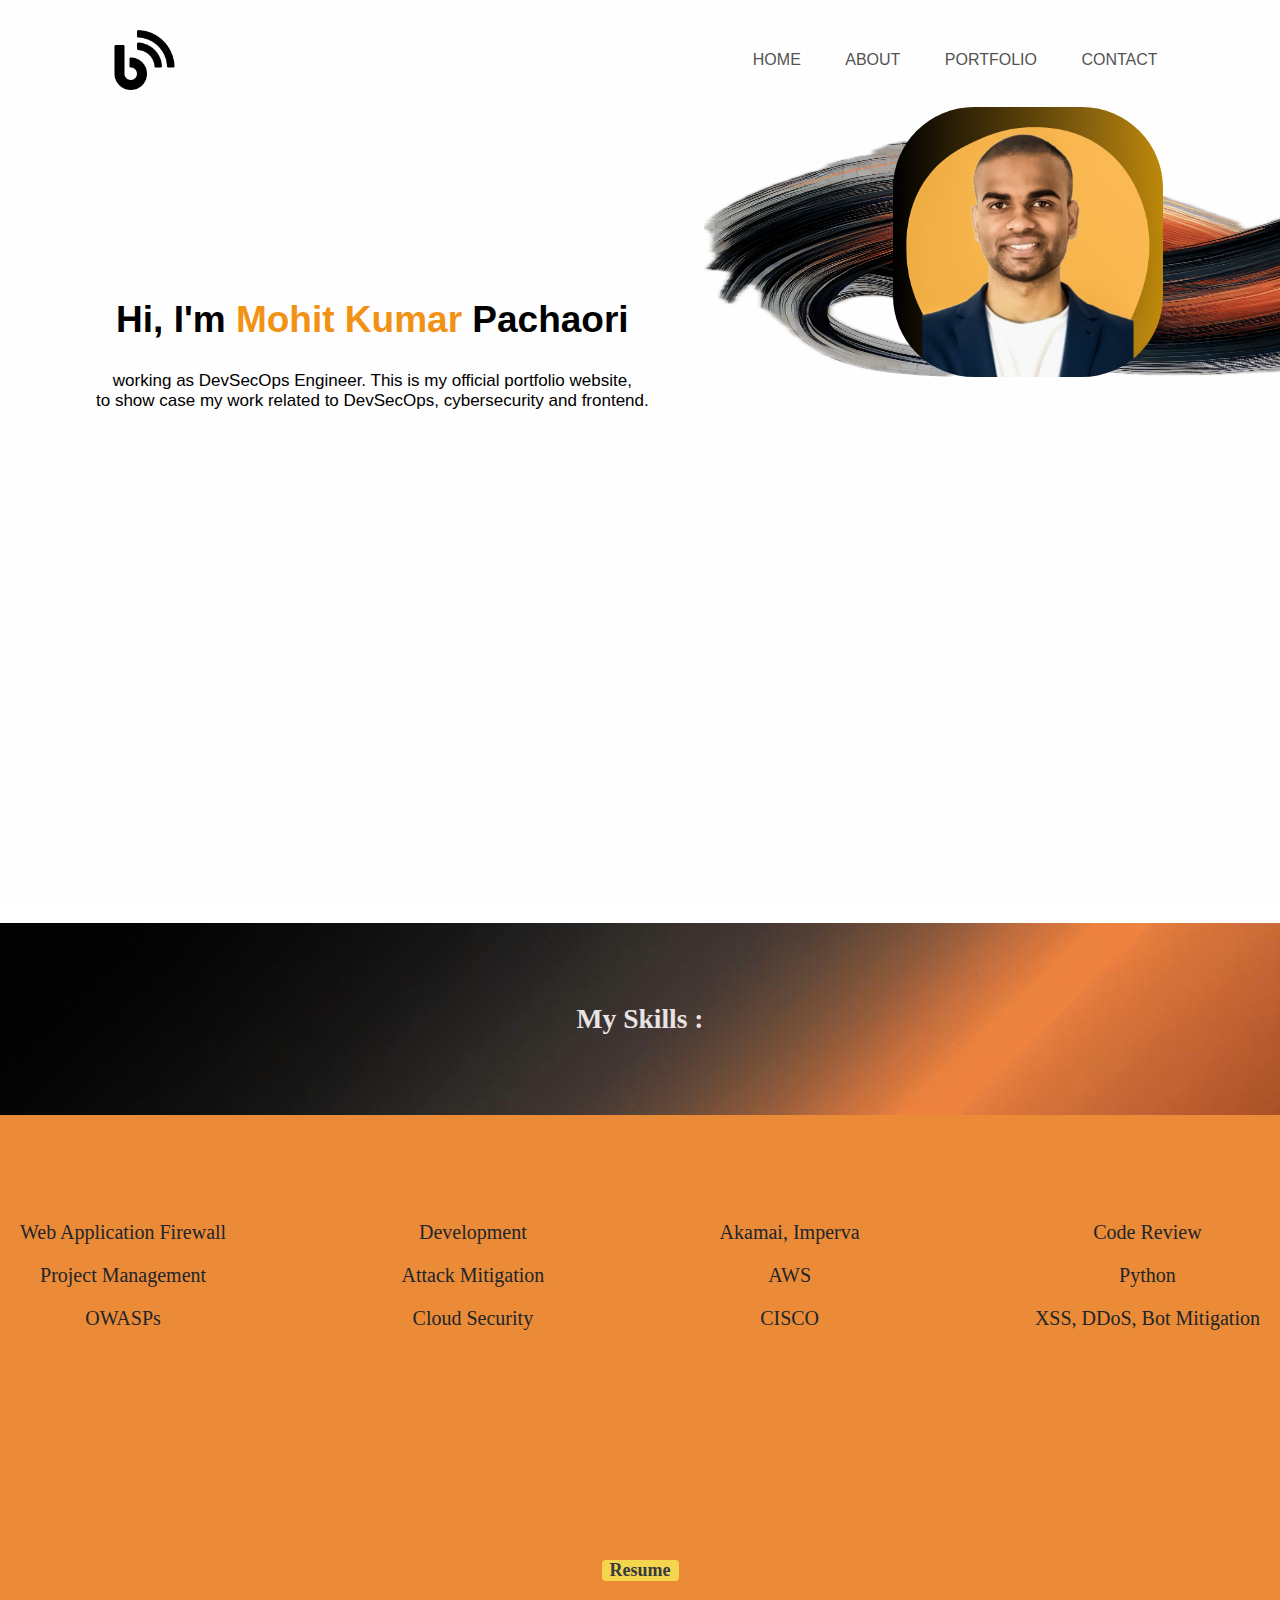
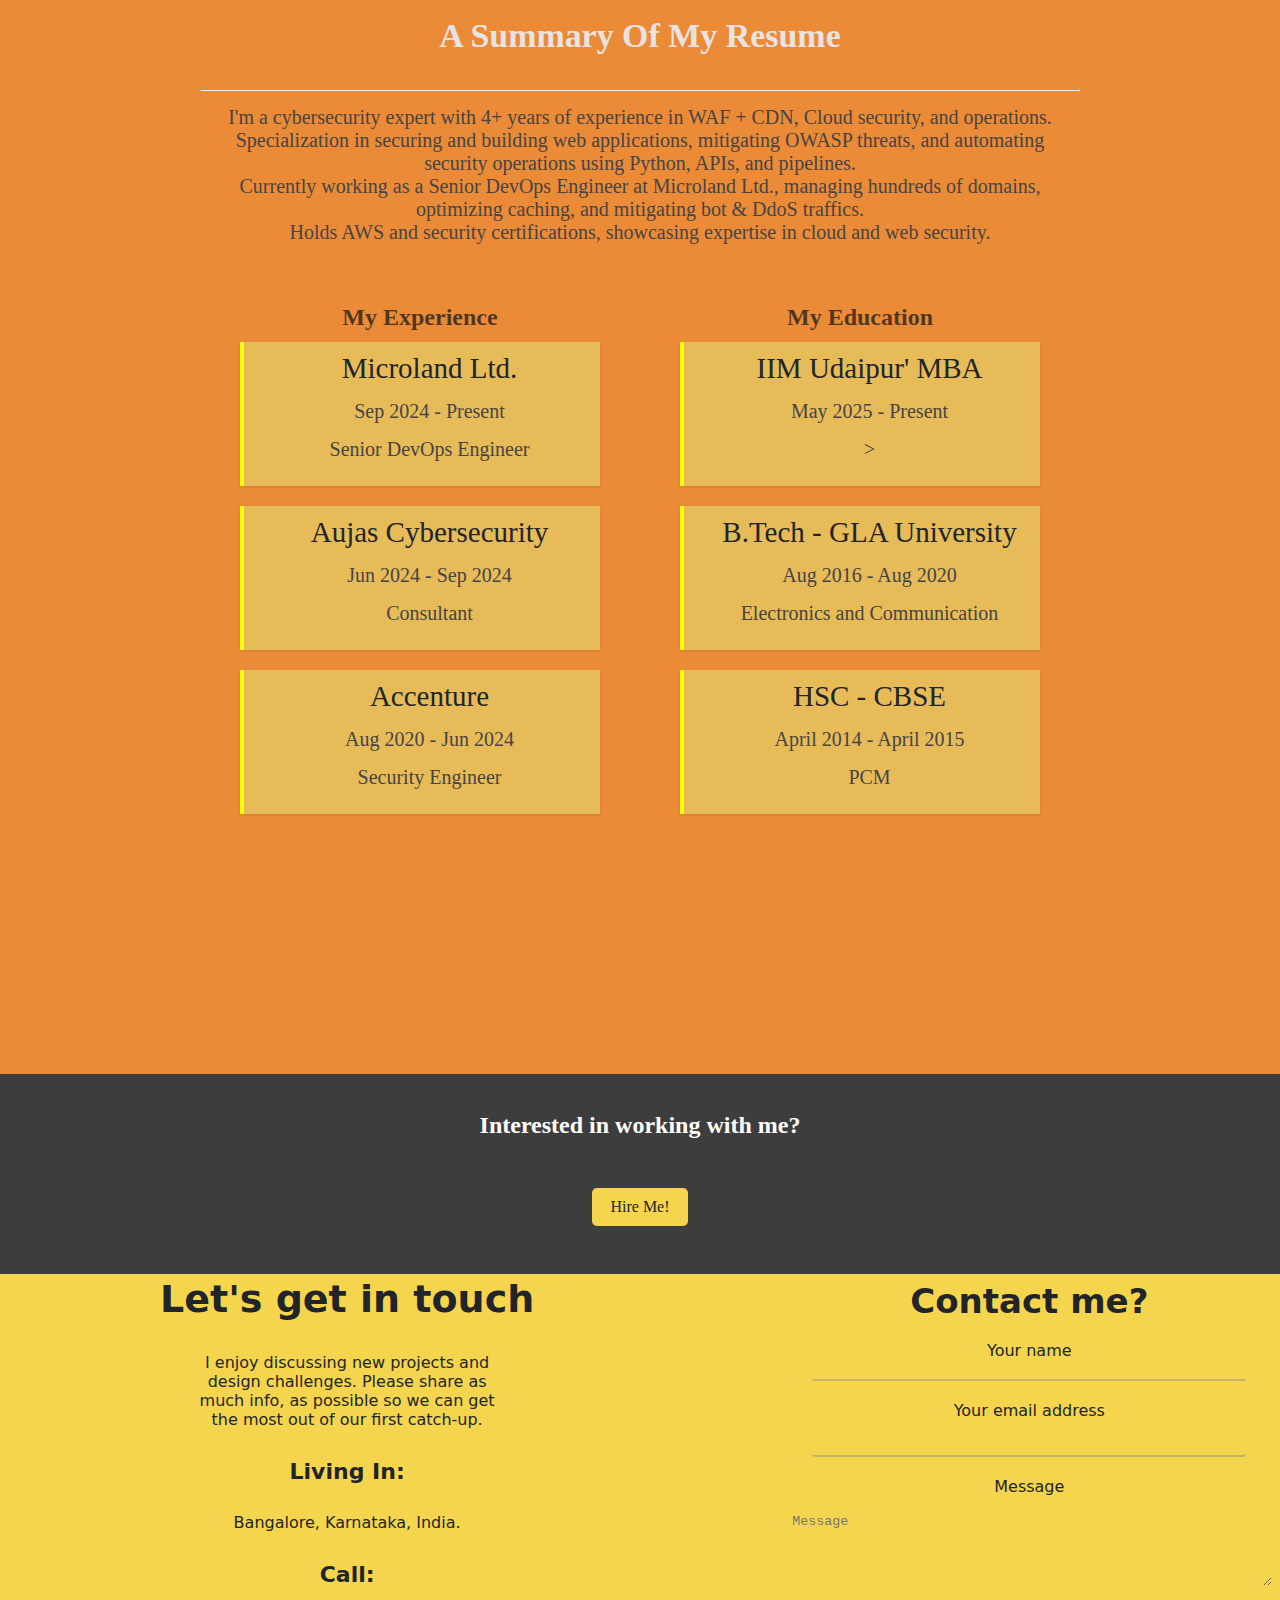
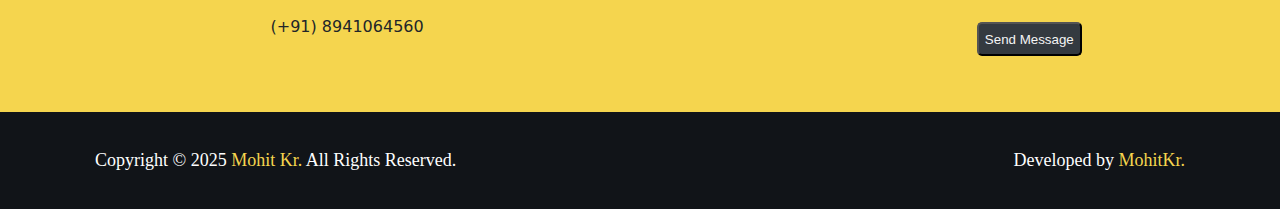
==== commit b8947dae: "Update index.html" ====
--- a/index.html
+++ b/index.html
@@ -239,7 +239,7 @@
                     <!---Restricting checkbox-->
                     <input type="checkbox" name="botcheck" class="hidden" style="display: none;">
                     <!-- Custom Confirmation / Success Page -->
-                    <input type="hidden" name="redirect" value="https://mywebsite.com/thanks.html">
+                    <input type="hidden" name="redirect" value="https://bunny-rgb.github.io/mohitkrdev/">
                     <button type="submit" class="button"> Send Message </button>
 
                 </form>
--- a/style/scale.css
+++ b/style/scale.css
@@ -567,7 +567,7 @@
         max-width: auto;
         height: auto;
         display: inline-block;
-        margin: -250px 50px;
+        margin: -240px 50px;
     }
     
     .backimg{
@@ -602,7 +602,7 @@
     /*hovering moise transition*/
     
     .img_box:hover .backimg{
-        bottom: 60px;
+        bottom: 90px;
     
     }
     
